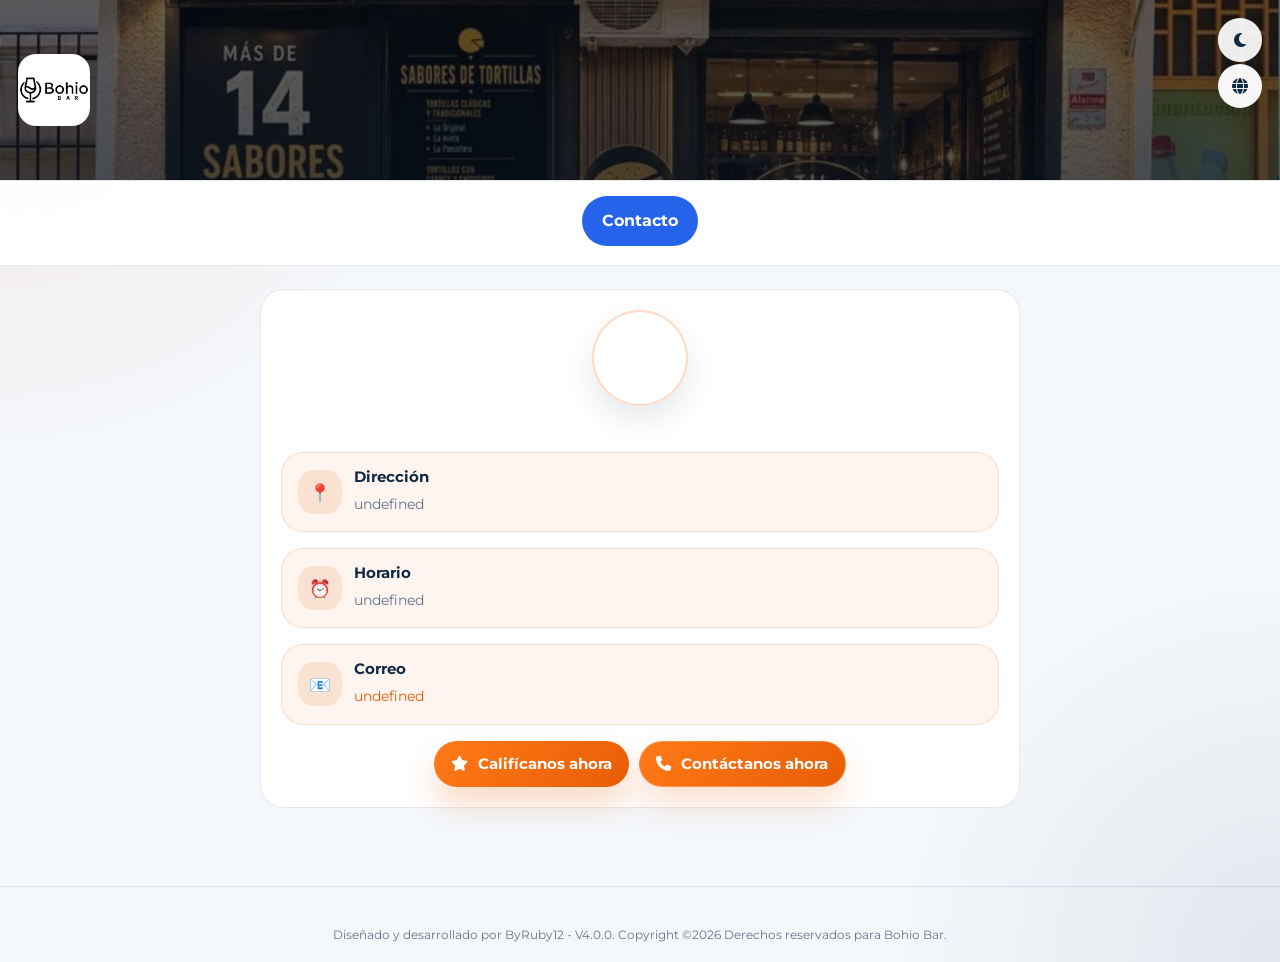
==== index.html @ 494aad7c "Add files via upload" ====
<!DOCTYPE html>
<html lang="es">
<head>
    <meta charset="UTF-8">
    <meta name="viewport" content="width=device-width, initial-scale=1.0">
    <meta name="theme-color" content="#e85d04">
    <title id="meta-title"></title>index.html
    <meta id="meta-description" name="description" content="">
    <meta id="meta-keywords" name="keywords" content="">
    <meta id="meta-author" name="author" content="">
    <link rel="icon" href="images/icono_web.png?v=5" type="image/png" sizes="32x32">
    <link rel="shortcut icon" href="images/icono_web.png?v=5" type="image/png">
    <link rel="apple-touch-icon" href="images/icono_web.png?v=5">
    <link rel="stylesheet" href="https://cdnjs.cloudflare.com/ajax/libs/font-awesome/6.4.0/css/all.min.css">
    <link href="https://fonts.googleapis.com/css2?family=Anek+Devanagari:wght@400;700&family=Montserrat:wght@400;700&family=Oswald:wght@400;700&family=Poppins:wght@400;700&family=Raleway:wght@400;700&family=Ubuntu:wght@400;700&display=swap" rel="stylesheet">
    <link rel="stylesheet" href="css/style.css">
</head>
<body>

    <div class="header-container">
        <div class="hero-banner" id="heroBanner">
            <button class="theme-toggle" onclick="toggleTheme()" aria-label="Cambiar tema">
                <i class="fas fa-moon" id="theme-icon"></i>
            </button>
            <button class="lang-toggle" onclick="loadMenuForLang(currentLang === 'en' ? 'es' : 'en')" aria-label="Cambiar idioma">
                <i class="fas fa-globe"></i>
            </button>
            <div class="hero-overlay"></div>

            <div class="hero-top">
                <div class="logo" id="brandLogo"></div>
                <div class="location-block">
                    <div class="company-name" id="brandCompany"></div>
                    <div class="location" id="brandLocation"></div>
                </div>
            </div>
            
        </div>

        <nav class="category-nav" id="categoryNav"></nav>
    </div>

    <main>
        <section id="menuContainer"></section>
    </main>

    <div class="image-modal" id="imageModal">
        <div class="image-modal-content">
            <button class="modal-close" id="modalClose" aria-label="Cerrar imagen">
                <i class="fas fa-times"></i>
            </button>
            <img id="modalImage" src="" alt="Vista ampliada" />
        </div>
    </div>

    <footer>
        <div class="footer-inner">
            <div class="footer-social-block">
                <p class="footer-social-label" id="footerSocialLabel"></p>
                <div class="footer-social-list" id="footerSocial"></div>
            </div>
            <p class="footer-copy" id="footerCopy"></p>
        </div>
    </footer>

    <script src="https://www.gstatic.com/firebasejs/10.12.2/firebase-app-compat.js"></script>
    <script src="https://www.gstatic.com/firebasejs/10.12.2/firebase-firestore-compat.js"></script>
    <script src="js/firebase-init.js"></script>
    <script src="js/script.js"></script>
</body>
</html>
---- css/style.css ----
:root {
    --primary: #e85d04;
    --surface: #ffffff;
    --bg-color: #f4f7fb;
    --letras-pagina-web: 'Montserrat', 'Inter', 'Segoe UI', 'Roboto', 'Tahoma', 'Geneva', 'Verdana', sans-serif;
    --header-bg: rgba(255,255,255,0.95);
    --card-bg: #ffffff;
    --text-main: #102a43;
    --text-muted: #64748b;
    --border: rgba(16, 42, 67, 0.1);
    --shadow: 0 16px 50px rgba(16, 42, 67, 0.08);
}

html,
body {
    scrollbar-width: none;
    -ms-overflow-style: none;
    font-family: var(--letras-pagina-web);
    font-weight: 400;
    -webkit-font-smoothing: antialiased;
    -moz-osx-font-smoothing: grayscale;
}

body {
    margin: 0;
    min-height: 100vh;
    background: radial-gradient(circle at top left, rgba(232,93,4,0.12), transparent 28%),
                radial-gradient(circle at bottom right, rgba(16, 42, 67, 0.08), transparent 24%),
                var(--bg-color);
    color: var(--text-main);
}

body::-webkit-scrollbar {
    display: none;
}

body.dark-mode {
    --bg-color: #07101a;
    --surface: #0b1724;
    --header-bg: rgba(6, 12, 20, 0.92);
    --card-bg: #0f2130;
    --text-main: #e6eef8;
    --text-muted: #9fb0c2;
    --border: rgba(230,238,248,0.06);
    --shadow: 0 16px 50px rgba(0,0,0,0.6);
}

* {
    box-sizing: border-box;
}

a {
    color: inherit;
}

button,
input,
textarea,
select {
    font: inherit;
}

.header-container {
    position: fixed;
    inset: 0 0 auto 0;
    z-index: 1000;
    background: var(--header-bg);
    backdrop-filter: blur(18px);
    border-bottom: 1px solid var(--border);
}

.hero-banner {
    position: relative;
    min-height: 180px;
    display: flex;
    align-items: center;
    justify-content: flex-start;
    padding: 14px 18px;
    background-size: cover;
    background-position: center;
    overflow: hidden;
}

.hero-overlay {
    position: absolute;
    inset: 0;
    background: linear-gradient(180deg, rgba(2, 18, 37, 0.28), rgba(2, 18, 37, 0.45));
}

.hero-top {
    position: relative;
    z-index: 1;
    display: flex;
    align-items: center;
    justify-content: flex-start;
    gap: 12px;
    /* Mantener logo y bloque de texto en la misma línea; permitir que el texto interno haga wrap */
    flex-wrap: nowrap;
    min-width: 0;
}

.theme-toggle {
    position: absolute;
    right: 18px;
    top: 18px;
    z-index: 2;
    width: 44px;
    height: 44px;
    border-radius: 50%;
    border: 1px solid rgba(255,255,255,0.38);
    background: rgba(255,255,255,0.92);
    color: var(--text-main);
    display: grid;
    place-items: center;
    cursor: pointer;
    box-shadow: 0 12px 24px rgba(0,0,0,0.14);
    transition: background 0.2s, color 0.2s, transform 0.2s, border-color 0.2s;
}

.theme-toggle:hover {
    transform: translateY(-1px);
    background: rgba(255,255,255,1);
}
body.dark-mode .theme-toggle {
    background: rgba(255,255,255,0.12);
    border-color: rgba(255,255,255,0.18);
    color: #f8fafc;
    box-shadow: 0 12px 24px rgba(0,0,0,0.32);
}

body.dark-mode .theme-toggle:hover {
    background: rgba(255,255,255,0.18);
}

/* language toggle placed below theme toggle */
.lang-toggle {
    position: absolute;
    right: 18px;
    top: 64px;
    z-index: 3;
    width: 44px;
    height: 44px;
    border-radius: 50%;
    border: 1px solid rgba(255,255,255,0.28);
    background: rgba(255,255,255,0.96);
    color: var(--text-main);
    display: grid;
    place-items: center;
    cursor: pointer;
    box-shadow: 0 10px 18px rgba(0,0,0,0.10);
    transition: transform 0.12s ease, background 0.14s ease, box-shadow 0.12s ease;
}

@media (max-width: 820px) {
    .lang-toggle { top: 60px; right: 14px; }
}

/* Dark mode adjustments for language toggle to match theme-toggle */
body.dark-mode .lang-toggle {
    background: rgba(255,255,255,0.12);
    border-color: rgba(255,255,255,0.18);
    color: #f8fafc;
    box-shadow: 0 10px 18px rgba(0,0,0,0.28);
}

.lang-toggle:hover { transform: translateY(-2px); background: rgba(255,255,255,1); }
body.dark-mode .lang-toggle:hover { background: rgba(255,255,255,0.18); }

.logo {
        width: 72px;
        height: 72px;
        min-width: 72px;
        min-height: 72px;
        padding: 0;
        background: rgba(255,255,255,0.92);
        color: var(--primary);
        border-radius: 18px;
        font-weight: 900;
        font-size: 1rem;
        display: grid;
        place-items: center;
        border: 1px solid rgba(255,255,255,0.75);
        overflow: hidden;
    }

    .logo img {
        width: 100%;
        height: 100%;
        object-fit: cover;
        border-radius: 0;
}

.contact-logo {
    width: 100px;
    height: 100px;
    overflow: hidden;
    display: grid;
    place-items: center;
    background: rgba(255,255,255,0.95);
    border: 2px solid rgba(232, 93, 4, 0.22);
    box-shadow: 0 18px 36px rgba(16, 42, 67, 0.12);
    margin-bottom: 16px;
    border-radius: 50%;
}

.contact-logo img {
    width: 100%;
    height: 100%;
    object-fit: cover;
    display: block;
}

.location-block {
    display: flex;
    flex-direction: column;
    gap: 2px;
    min-width: 0;
    /* Permitir que el bloque use el espacio restante y evite saltos de línea inesperados */
    flex: 1 1 auto;
    max-width: none;
}

.company-name {
    color: #ffffff;
    font-size: 1.35rem;
    font-weight: 700; /* Igual que Version 1 */
    font-family: 'Montserrat', var(--letras-pagina-web);
    -webkit-font-smoothing: antialiased;
    -moz-osx-font-smoothing: grayscale;
    letter-spacing: 0.02em;
    text-shadow: 0 4px 16px rgba(0,0,0,0.25);
    /* permitir salto de línea dentro del bloque sin forzar que el bloque baje de línea */
    flex: 1 1 auto;
    min-width: 0;
    white-space: normal;
    word-break: break-word;
    overflow-wrap: anywhere;
}

.location {
    color: #f8fafc;
    font-size: 0.88rem;
    display: block;
    padding: 0;
    border-radius: 0;
    background: transparent;
    border: none;
    line-height: 1.35;
    font-weight: 400; /* usar peso normal como en Version 1 */
    font-family: 'Montserrat', var(--letras-pagina-web);
    font-variant-ligatures: none;
    -webkit-font-smoothing: antialiased;
    -moz-osx-font-smoothing: grayscale;
    /* Permitir salto de línea para mostrar la dirección completa (como en Version 1) */
    white-space: normal;
    overflow: visible;
    text-overflow: clip;
    word-break: break-word;
    overflow-wrap: anywhere;
    max-width: 100%;
}


.hero-copy,
.hero-actions,
.eyebrow,
h1,
.hero-text {
    display: none;
}

.admin-dashboard-title {
    display: block;
}

.image-modal {
    position: fixed;
    inset: 0;
    display: none;
    align-items: center;
    justify-content: center;
    background: rgba(8, 16, 29, 0.78);
    z-index: 2000;
    padding: 24px;
}

.image-modal.open {
    display: flex;
}

.image-modal-content {
    position: relative;
    max-width: 95vw;
    max-height: 95vh;
    overflow: hidden;
    border-radius: 22px;
    box-shadow: 0 24px 80px rgba(0, 0, 0, 0.45);
}

.image-modal-content img {
    display: block;
    max-width: 95vw;
    max-height: 90vh;
    width: auto;
    height: auto;
    object-fit: contain;
    border-radius: 22px;
}

.modal-close {
    position: absolute;
    top: 14px;
    right: 14px;
    border: none;
    background: rgba(255,255,255,0.9);
    color: var(--text-main);
    width: 42px;
    height: 42px;
    border-radius: 50%;
    cursor: pointer;
    display: grid;
    place-items: center;
    box-shadow: 0 10px 20px rgba(0,0,0,0.12);
}

body.dark-mode .modal-close {
    background: rgba(7, 16, 26, 0.92);
    color: #f8fafc;
    box-shadow: 0 10px 20px rgba(0,0,0,0.35);
}

.modal-close:hover {
    transform: scale(1.04);
}

.btn-action {
    display: inline-flex;
    align-items: center;
    justify-content: center;
    gap: 10px;
    padding: 0.95rem 1.35rem;
    border-radius: 999px;
    text-decoration: none;
    font-weight: 700;
    color: white;
    border: none;
    transition: transform 0.2s, opacity 0.2s, box-shadow 0.2s;
}

.btn-action:hover {
    opacity: 0.95;
    transform: translateY(-1px);
}

.btn-hero {
    background: linear-gradient(135deg, #ff7a18, #e85d04);
    box-shadow: 0 18px 30px rgba(232,93,4,0.22);
}

.home-btn {
    background: #2563eb;
    color: white;
    border: 1px solid transparent;
}

.home-btn:hover {
    background: #1d4ed8;
}

.home-btn.active {
    background: #2563eb;
    color: white;
    border-color: transparent;
}

.category-nav {
    display: flex;
    justify-content: center;
    gap: 10px;
    overflow-x: auto;
    padding: 16px 20px 18px;
    border-top: 1px solid var(--border);
    scroll-snap-type: x mandatory;
    scrollbar-width: none;
    -ms-overflow-style: none;
}

.category-nav::-webkit-scrollbar {
    display: none;
}

@media (max-width: 680px) {
    .category-nav {
        justify-content: flex-start;
        padding-left: 16px;
    }

    /* Center contact action buttons on tablet/mobile */
    .contact-actions {
        justify-content: center;
    }

    .contact-actions .btn-action {
        min-width: 160px;
    }

    /* En móvil reservar menos espacio pero suficiente para los botones */
    .location {
        max-width: calc(100% - 88px);
    }

    /* Añadir padding-right al banner para que el contenido no llegue hasta el final bajo los botones */
    .hero-banner {
        padding-right: 110px;
    }
}

.cat-btn {
    flex: 0 0 auto;
    padding: 0.9rem 1.2rem;
    border-radius: 999px;
    border: 1px solid var(--border);
    background: rgba(255,255,255,0.82);
    color: var(--text-main);
    font-weight: 700;
    text-decoration: none;
    transition: transform 0.2s, background 0.2s, color 0.2s;
    scroll-snap-align: center;
}

.cat-btn.home-btn {
    background: #2563eb;
    color: white;
    border-color: transparent;
}

.cat-btn.home-btn:hover {
    background: #1d4ed8;
}

.cat-btn:hover,
.cat-btn.active {
    background: var(--primary);
    color: white;
    transform: translateY(-1px);
    border-color: transparent;
}

.cat-btn.home-btn.active {
    background: #2563eb;
    color: white;
    border-color: transparent;
}

.cat-btn.home-btn {
    background: #2563eb;
    color: white;
    border-color: transparent;
}

body.dark-mode .category-nav {
    border-top-color: rgba(255,255,255,0.12);
}

body.dark-mode .cat-btn {
    background: rgba(248,250,252,0.08);
    color: #f8fafc;
    border-color: rgba(248,250,252,0.18);
}

body.dark-mode .home-btn {
    background: #1d4ed8;
    color: white;
    border-color: transparent;
}

body.dark-mode .home-btn:hover {
    background: #2563eb;
}

body.dark-mode .cat-btn:hover,
body.dark-mode .cat-btn.active {
    background: rgba(232,93,4,0.95);
    color: white;
    transform: translateY(-1px);
    border-color: transparent;
}

body.dark-mode .cat-btn.home-btn.active {
    background: #1d4ed8;
    color: white;
}

body.dark-mode .cat-btn:not(.active):hover {
    background: rgba(255,255,255,0.12);
}

main {
    max-width: 1160px;
    margin: 0 auto;
    padding: 270px 20px 10px;
}

.category-section {
    margin-bottom: 48px;
}

.category-section.hidden-section {
    display: none;
}

.category-section.fade-in {
    animation: sectionFadeIn 0.35s ease forwards;
}

@keyframes sectionFadeIn {
    from {
        opacity: 0;
        transform: translateY(20px);
    }
    to {
        opacity: 1;
        transform: translateY(0);
    }
}

.category-title {
    display: none;
}

.product-grid {
    display: grid;
    grid-template-columns: repeat(1, minmax(0, 1fr));
    gap: 10px;
}

@media (min-width: 680px) {
    .product-grid {
        grid-template-columns: repeat(2, minmax(0, 1fr));
    }
}

.category-section {
    opacity: 1;
    transform: translateY(0);
    transition: opacity 0.35s ease, transform 0.35s ease;
}

.category-section.hidden-section {
    opacity: 0;
    transform: translateY(20px);
    pointer-events: none;
    height: 0;
    overflow: hidden;
}

.product-card {
    background: var(--card-bg);
    border: 1px solid var(--border);
    border-radius: 28px;
    overflow: hidden;
    display: grid;
    grid-template-rows: 160px 1fr;
    box-shadow: var(--shadow);
    transition: transform 0.25s ease, box-shadow 0.25s ease, border-color 0.25s ease;
}

.product-card:hover {
    transform: translateY(-6px);
    border-color: rgba(232,93,4,0.35);
    box-shadow: 0 28px 60px rgba(16, 42, 67, 0.14);
}

.product-image {
    background-size: cover;
    background-position: center;
    background-repeat: no-repeat;
    position: relative;
    min-height: 160px;
    background-color: #f4f7fb;
}

.product-image-placeholder {
    background-image: linear-gradient(135deg, rgba(232,93,4,0.16), rgba(16,42,67,0.08)), linear-gradient(90deg, rgba(255,255,255,0.82), rgba(255,255,255,0.28));
    background-size: cover;
    background-position: center;
}

.product-image::after {
    content: '';
    position: absolute;
    inset: 0;
    background: linear-gradient(180deg, rgba(0,0,0,0.02), rgba(0,0,0,0.18));
}

.product-info {
    padding: 18px 18px 20px;
    display: flex;
    flex-direction: column;
    justify-content: flex-start;
    gap: 4px;
}

.product-header {
    display: grid;
    grid-template-columns: minmax(0, 1fr) auto;
    gap: 16px;
    align-items: center;
}

.product-title {
    font-size: 1.05rem;
    margin: 0;
    line-height: 1.3;
    min-width: 0;
    max-width: 100%;
    overflow-wrap: break-word;
    word-break: break-word;
}

.product-price {
    margin-top: 0.1rem;
}

.product-price {
    color: var(--primary);
    font-size: 1.15rem;
    font-weight: 700;
    letter-spacing: 0.02em;
    line-height: 1.2;
    white-space: nowrap;
    justify-self: end;
    flex-shrink: 0;
}

.product-desc {
    color: var(--text-muted);
    margin: 0;
    line-height: 1.5;
}

.allergens {
    display: flex;
    flex-wrap: wrap;
    gap: 8px;
    align-items: center;
}

.allergen-icon {
    display: inline-flex;
    align-items: center;
    justify-content: center;
    width: 30px;
    height: 30px;
    min-width: 30px;
    background: rgba(232,93,4,0.08);
    border-radius: 999px;
    border: 1px solid rgba(232,93,4,0.16);
}

.allergen-icon img {
    width: 18px;
    height: 18px;
    object-fit: contain;
    display: block;
}

.contact-section {
    background: rgba(255,255,255,0.95);
    border: 1px solid var(--border);
    border-radius: 28px;
    box-shadow: var(--shadow);
    padding: 24px;
    margin: 24px auto 18px;
    width: 100%;
    max-width: 760px;
}

.contact-grid {
    display: grid;
    gap: 18px;
    margin: 0 auto;
    max-width: 760px;
    justify-items: center;
}

@media (min-width: 900px) {
    .contact-grid {
        grid-template-columns: 1fr;
        justify-items: stretch;
    }
}

.contact-card {
    width: 100%;
    background: var(--surface);
    border-radius: 24px;
    border: 1px solid var(--border);
    padding: 20px;
}

.contact-logo-block {
    display: flex;
    flex-direction: column;
    align-items: center;
    text-align: center;
    gap: 14px;
    margin-bottom: 18px;
}

.contact-logo {
    width: 96px;
    height: 96px;
    overflow: hidden;
    display: grid;
    place-items: center;
    background: rgba(255,255,255,0.95);
    border: 2px solid rgba(232, 93, 4, 0.22);
    box-shadow: 0 14px 28px rgba(16, 42, 67, 0.1);
    margin-bottom: 0;
    border-radius: 50%;
}

.contact-logo img {
    width: 100%;
    height: 100%;
    object-fit: cover;
    display: block;
}

.contact-logo-block h2 {
    margin: 0;
    font-size: 1.4rem;
    letter-spacing: 0.01em;
}

.contact-description {
    margin: 0;
    color: var(--text-muted);
    line-height: 1.6;
    max-width: 440px;
}

.contact-services {
    display: grid;
    justify-items: center;
    gap: 14px;
    margin-top: 24px;
}

.contact-services .section-label {
    margin-bottom: 0;
    font-size: 0.95rem;
    padding: 0.45rem 1rem;
}

.contact-services-list {
    display: grid;
    grid-template-columns: repeat(3, minmax(0, 1fr));
    gap: 12px;
    width: 100%;
}

.contact-service-link {
    display: grid;
    justify-items: center;
    gap: 8px;
    min-width: 0;
    padding: 14px 12px;
    border: 1px solid var(--border);
    border-radius: 14px;
    background: var(--surface);
    color: var(--text-main);
    text-decoration: none;
    box-shadow: 0 10px 24px rgba(16, 42, 67, 0.08);
    transition: transform 0.2s, border-color 0.2s, box-shadow 0.2s;
}

.contact-service-link:hover {
    border-color: var(--primary);
    box-shadow: 0 14px 28px rgba(232, 93, 4, 0.16);
    transform: translateY(-2px);
}

.contact-service-logo {
    display: grid;
    place-items: center;
    width: 120px;
    height: 42px;
}

.contact-service-logo img {
    display: block;
    max-width: 112px;
    max-height: 36px;
    width: auto;
    height: auto;
}

.contact-service-name {
    color: var(--text-main);
    font-size: 0.82rem;
    font-weight: 700;
    text-align: center;
}

@media (max-width: 680px) {
    .contact-services-list {
        grid-template-columns: 1fr;
    }
}

.contact-info-grid {
    display: grid;
    gap: 16px;
}

.contact-info-card {
    display: grid;
    grid-template-columns: 44px 1fr;
    gap: 12px;
    background: rgba(232,93,4,0.06);
    border: 1px solid rgba(232,93,4,0.16);
    border-radius: 22px;
    padding: 14px 16px;
    align-items: center;
}

.contact-info-icon {
    width: 44px;
    height: 44px;
    display: grid;
    place-items: center;
    border-radius: 16px;
    background: rgba(232,93,4,0.13);
    font-size: 1.1rem;
}

.contact-info-card strong {
    display: block;
    margin-bottom: 6px;
    color: var(--text-main);
    font-size: 0.95rem;
}

.contact-info-card p {
    margin: 0;
    color: var(--text-muted);
    line-height: 1.6;
    font-size: 14px; /* contenido: dirección, horario, correo */
}

.contact-info-card a {
    color: var(--primary);
    text-decoration: none;
}

.section-label {
    display: inline-flex;
    padding: 0.35rem 0.85rem;
    border-radius: 999px;
    background: rgba(232,93,4,0.12);
    color: var(--primary);
    font-size: 0.8rem;
    font-weight: 700;
    text-transform: uppercase;
    letter-spacing: 0.08em;
    margin-bottom: 18px;
}

.contact-card h2 {
    margin-top: 0;
    font-size: 1.5rem;
}

.contact-card p {
    color: var(--text-muted);
    line-height: 1.8;
}

.contact-details {
    display: grid;
    gap: 12px;
    margin: 22px 0 0;
}

.contact-details strong {
    color: var(--text-main);
}

.contact-details a {
    color: var(--primary);
    text-decoration: none;
}


.schedule-list {
    list-style: none;
    padding-left: 0;
    color: var(--text-muted);
    margin: 0;
    line-height: 1.9;
}

.contact-actions {
    display: flex;
    justify-content: center;
    flex-wrap: wrap;
    gap: 10px;
    margin-top: 16px;
}

.contact-actions .btn-action {
    min-width: 140px;
    padding: 0.8rem 1.05rem;
    font-size: 0.95rem;
}

@media (max-width: 680px) {
    .category-section {
        margin-bottom: 20px;
    }

    footer {
        margin-top: 8px;
        padding-top: 14px;
    }

    .footer-inner {
        gap: 12px;
    }

    .contact-actions .btn-action {
        width: 100%;
        min-width: 0;
        max-width: 240px;
    }
}

.btn-contact-simple {
    background: linear-gradient(135deg, #ff7a18, #e85d04);
    color: white;
    padding: 0.95rem 1.25rem;
    border-radius: 999px;
    border: 1px solid rgba(255,255,255,0.22);
    box-shadow: 0 18px 32px rgba(232,93,4,0.18);
    transition: transform 0.2s, opacity 0.2s, box-shadow 0.2s, background 0.2s;
    min-width: 160px;
}

.btn-contact-simple:hover {
    background: linear-gradient(135deg, #ff8d32, #f56f00);
    color: white;
    opacity: 1;
    transform: translateY(-1px);
}

body.dark-mode .btn-contact-simple {
    background: linear-gradient(135deg, rgba(255,122,24,0.95), rgba(232,93,4,0.95));
    color: white;
    border-color: rgba(255,255,255,0.22);
    box-shadow: 0 18px 32px rgba(232,93,4,0.25);
}

footer {
    margin-top: 20px;
    text-align: center;
    padding: 22px 20px 20px;
    color: var(--text-muted);
    border-top: 1px solid var(--border);
}

.footer-inner {
    display: flex;
    flex-direction: column;
    align-items: center;
    justify-content: center;
    gap: 18px;
}

.footer-social-block {
    display: flex;
    flex-direction: column;
    align-items: center;
    gap: 10px;
}

.footer-social-label {
    margin: 0;
    font-size: 0.85rem;
    font-weight: 700;
    letter-spacing: 0.08em;
    text-transform: uppercase;
    color: var(--text-muted);
}

.footer-copy {
    margin: 0;
    max-width: 780px;
    font-size: 12px; /* ajustado a 12px por petición */
    white-space: pre-line;
}

/* Ajuste general de tamaño de footer */
footer, .footer-inner, .footer-social-label {
    font-size: 12px;
}

.footer-social-list {
    display: flex;
    align-items: center;
    gap: 12px;
    flex-wrap: wrap;
}

.footer-social-link {
    width: 42px;
    height: 42px;
    display: grid;
    place-items: center;
    border-radius: 50%;
    background: var(--social-color, #e85d04);
    color: #ffffff;
    text-decoration: none;
    box-shadow: 0 10px 24px rgba(0,0,0,0.18);
    transition: transform 0.2s, opacity 0.2s, box-shadow 0.2s;
}

.footer-social-link:hover {
    transform: translateY(-2px);
    opacity: 0.95;
}

@media (max-width: 680px) {
    footer {
        margin-top: 8px;
        padding-top: 14px;
    }

    .footer-inner {
        gap: 12px;
    }
}

body.dark-mode .footer-social-link {
    box-shadow: 0 10px 24px rgba(0,0,0,0.35);
}

.admin-access-button {
    position: absolute;
    top: 116px;
    right: 22px;
    z-index: 3;
    width: 34px;
    height: 34px;
    border: 1px solid rgba(255,255,255,0.3);
    border-radius: 50%;
    background: rgba(7,16,26,0.52);
    color: #ffffff;
    cursor: pointer;
    opacity: 0.72;
    transition: opacity 0.2s, transform 0.2s;
}

.admin-access-button:hover,
.admin-access-button:focus-visible {
    opacity: 1;
    transform: scale(1.05);
}

.admin-overlay {
    position: fixed;
    inset: 0;
    z-index: 3000;
    display: none;
    align-items: center;
    justify-content: center;
    padding: 20px;
    background: rgba(4, 11, 18, 0.76);
    backdrop-filter: blur(10px);
}

.admin-overlay.open {
    display: flex;
}

.admin-panel {
    width: min(920px, 100%);
    max-height: min(90vh, 820px);
    overflow: auto;
    padding: clamp(22px, 4vw, 38px);
    border: 1px solid var(--border);
    border-radius: 18px;
    background: var(--surface);
    color: var(--text-main);
    box-shadow: 0 30px 90px rgba(0,0,0,0.42);
}

.admin-panel-header,
.admin-toolbar,
.admin-actions {
    display: flex;
    align-items: center;
    gap: 12px;
}

.admin-panel-header {
    justify-content: space-between;
    margin-bottom: 26px;
}

.admin-dashboard-card .admin-panel-header {
    flex-direction: column;
    justify-content: center;
    align-items: center;
    text-align: center;
}

.admin-dashboard-card .admin-panel-header > div:first-child {
    width: 100%;
}

.admin-panel h2 {
    margin: 3px 0 0;
    font-size: clamp(1.5rem, 3vw, 2.2rem);
}

.admin-eyebrow {
    color: var(--primary);
    font-size: 0.72rem;
    font-weight: 800;
    letter-spacing: 0.12em;
    text-transform: uppercase;
}

.admin-icon-button,
.admin-primary-button,
.admin-secondary-button,
.admin-logout-button {
    border: 0;
    cursor: pointer;
    font-weight: 700;
}

.admin-icon-button {
    width: 40px;
    height: 40px;
    border-radius: 50%;
    background: var(--bg-color);
    color: var(--text-main);
}

.admin-login {
    max-width: 420px;
    margin: 0 auto;
}

.admin-login p:first-child {
    margin-top: 0;
    color: var(--text-muted);
}

.admin-login label,
.admin-dashboard > label,
.admin-toolbar label {
    display: block;
    margin: 16px 0 7px;
    font-size: 0.82rem;
    font-weight: 800;
}

.admin-login input,
.admin-toolbar select,
.admin-form-grid select,
.admin-json-editor {
    width: 100%;
    border: 1px solid var(--border);
    border-radius: 9px;
    background: var(--bg-color);
    color: var(--text-main);
}

.admin-login input,
.admin-toolbar select,
.admin-form-grid select {
    padding: 11px 12px;
}

.admin-form-grid select[multiple] {
    min-height: 128px;
}

.admin-field-help {
    display: block;
    margin-top: 6px;
    color: var(--text-muted);
    font-size: 0.76rem;
}

.admin-primary-button,
.admin-secondary-button {
    display: inline-flex;
    align-items: center;
    justify-content: center;
    gap: 8px;
    min-height: 42px;
    padding: 10px 15px;
    border-radius: 9px;
}

.admin-primary-button {
    background: var(--primary);
    color: #ffffff;
}

.admin-secondary-button {
    background: var(--bg-color);
    color: var(--text-main);
    border: 1px solid var(--border);
}

.admin-toolbar {
    align-items: end;
    margin-bottom: 10px;
}

.admin-toolbar label {
    margin: 0;
}

.admin-toolbar select {
    width: auto;
}

.admin-toolbar .admin-secondary-button {
    margin-left: auto;
}

.admin-language-control {
    display: flex;
    align-items: center;
    gap: 12px;
    width: 100%;
    padding: 10px 12px;
    border: 1px solid var(--border);
    border-radius: 11px;
    background: var(--bg-color);
}

.admin-language-control > i {
    color: var(--primary);
    font-size: 1rem;
}

.admin-language-copy {
    display: flex;
    min-width: 0;
    flex: 1;
    flex-direction: column;
    gap: 2px;
}

.admin-language-copy strong {
    color: var(--text-main);
    font-size: 0.82rem;
}

.admin-language-copy small {
    color: var(--text-muted);
    font-size: 0.72rem;
}

.admin-language-control select {
    width: auto;
    min-width: 112px;
    padding: 8px 28px 8px 10px;
    border: 1px solid var(--border);
    border-radius: 8px;
    background: var(--surface);
    color: var(--text-main);
    font: inherit;
    font-weight: 700;
}

.admin-tabs {
    display: flex;
    gap: 6px;
    margin: 26px 0;
    padding: 5px;
    border-radius: 11px;
    background: var(--bg-color);
}

.admin-tab {
    flex: 1;
    padding: 11px 14px;
    border: 0;
    border-radius: 8px;
    background: transparent;
    color: var(--text-muted);
    cursor: pointer;
    font-weight: 800;
}

.admin-tab.active {
    background: var(--surface);
    color: var(--primary);
    box-shadow: 0 3px 12px rgba(16,42,67,0.1);
}

.admin-tab-panel[hidden] {
    display: none;
}

.admin-form-grid,
.admin-category-fields {
    display: grid;
    grid-template-columns: repeat(2, minmax(0, 1fr));
    gap: 16px;
}

.admin-form-grid label,
.admin-category-fields label {
    display: flex;
    flex-direction: column;
    gap: 7px;
    color: var(--text-main);
    font-size: 0.82rem;
    font-weight: 800;
}

.admin-field-wide {
    grid-column: 1 / -1;
}

.admin-form-grid input,
.admin-form-grid textarea,
.admin-category-fields input,
.admin-repeat-fields input {
    width: 100%;
    border: 1px solid var(--border);
    border-radius: 8px;
    background: var(--bg-color);
    color: var(--text-main);
    padding: 11px 12px;
    font: inherit;
    font-weight: 400;
}

.admin-form-grid textarea {
    resize: vertical;
}

.admin-section-heading,
.admin-product-heading {
    display: flex;
    align-items: center;
    justify-content: space-between;
    gap: 16px;
}

.admin-product-heading-actions {
    display: flex;
    align-items: center;
    justify-content: flex-end;
    gap: 8px;
    flex-wrap: wrap;
}

.admin-category-delete {
    grid-column: 2;
    display: flex;
    justify-content: flex-start;
}

.admin-small-button {
    min-height: 34px;
    padding: 7px 10px;
    font-size: 0.78rem;
}

.admin-section-heading h2 {
    margin: 0;
    font-size: 1.15rem;
}

.admin-section-heading p {
    margin: 5px 0 0;
    color: var(--text-muted);
    font-size: 0.85rem;
}

.admin-repeat-list,
.admin-product-list {
    display: grid;
    gap: 14px;
    margin-top: 20px;
}

.admin-repeat-card,
.admin-product-card {
    display: flex;
    gap: 14px;
    padding: 16px;
    border: 1px solid var(--border);
    border-radius: 11px;
    background: var(--bg-color);
}

.admin-repeat-icon {
    flex: 0 0 40px;
    width: 40px;
    height: 40px;
    display: grid;
    place-items: center;
    border-radius: 50%;
    background: var(--social-color);
    color: #fff;
}

.admin-repeat-icon img {
    width: 26px;
    height: 26px;
    object-fit: contain;
}

.admin-repeat-icon.admin-delivery-icon {
    background: #ffffff;
    border: 1px solid var(--border);
    color: var(--text-main);
}

.admin-repeat-fields {
    display: grid;
    flex: 1;
    grid-template-columns: repeat(2, minmax(0, 1fr));
    gap: 10px;
}

.admin-repeat-fields label {
    display: flex;
    flex-direction: column;
    gap: 5px;
    color: var(--text-muted);
    font-size: 0.72rem;
    font-weight: 800;
}

.admin-repeat-fields label:nth-child(3) {
    grid-column: 1 / -1;
}

.admin-danger-button {
    align-self: start;
    padding: 8px 10px;
    border: 1px solid rgba(194,65,12,0.22);
    border-radius: 8px;
    background: transparent;
    color: #c2410c;
    cursor: pointer;
    font-size: 0.78rem;
    font-weight: 800;
}

.admin-confirm-overlay[hidden] {
    display: none;
}

.admin-confirm-overlay {
    position: fixed;
    inset: 0;
    z-index: 3000;
    display: grid;
    place-items: center;
    padding: 20px;
    background: rgba(4, 11, 18, 0.68);
    backdrop-filter: blur(8px);
}

.admin-confirm-dialog {
    width: min(500px, 100%);
    padding: 34px;
    border: 1px solid var(--border);
    border-radius: 16px;
    background: var(--surface);
    color: var(--text-main);
    box-shadow: 0 24px 70px rgba(0, 0, 0, 0.3);
    text-align: center;
}

.admin-confirm-icon {
    display: grid;
    width: 48px;
    height: 48px;
    margin: 0 auto 14px;
    place-items: center;
    border-radius: 50%;
    background: rgba(194, 65, 12, 0.12);
    color: #c2410c;
}

.admin-confirm-dialog h2 {
    margin: 0;
    font-size: 1.25rem;
}

.admin-confirm-dialog p {
    margin: 12px 0 22px;
    color: var(--text-muted);
    line-height: 1.6;
}

.admin-confirm-actions {
    display: flex;
    justify-content: center;
    gap: 10px;
    flex-wrap: wrap;
}

.admin-confirm-actions .admin-danger-button,
.admin-confirm-actions .admin-secondary-button {
    min-width: 170px;
    min-height: 42px;
    padding: 10px 16px;
    font-size: 0.86rem;
}

@media (max-width: 520px) {
    .admin-confirm-actions .admin-danger-button,
    .admin-confirm-actions .admin-secondary-button {
        width: 100%;
    }
}

.admin-menu-selector {
    max-width: 520px;
    margin: 22px 0;
}

.admin-menu-selector label {
    display: block;
    margin-bottom: 7px;
    color: var(--text-muted);
    font-size: 0.78rem;
    font-weight: 800;
}

.admin-menu-selector select {
    width: 100%;
    padding: 12px;
    border: 1px solid var(--border);
    border-radius: 8px;
    background: var(--bg-color);
    color: var(--text-main);
}

.admin-products-heading {
    margin: 24px 0 12px;
}

.admin-count {
    display: inline-grid;
    min-width: 24px;
    height: 24px;
    place-items: center;
    border-radius: 50%;
    background: var(--primary);
    color: #fff;
    font-size: 0.72rem;
}

.admin-product-card {
    display: block;
    padding: 0;
    overflow: hidden;
}

.admin-product-card summary {
    list-style: none;
}

.admin-product-card summary::-webkit-details-marker {
    display: none;
}

.admin-product-summary {
    display: flex;
    align-items: center;
    justify-content: space-between;
    gap: 16px;
    padding: 16px;
    cursor: pointer;
}

.admin-product-summary > span {
    display: flex;
    min-width: 0;
    flex-direction: column;
    gap: 4px;
}

.admin-product-summary strong {
    overflow: hidden;
    text-overflow: ellipsis;
    white-space: nowrap;
}

.admin-product-summary small {
    color: var(--text-muted);
    font-size: 0.75rem;
    font-weight: 700;
}

.admin-product-summary > i {
    color: var(--primary);
    transition: transform 0.2s ease;
}

.admin-product-card[open] .admin-product-summary > i {
    transform: rotate(180deg);
}

.admin-product-body {
    padding: 0 16px 16px;
    border-top: 1px solid var(--border);
}

.admin-product-heading {
    margin-bottom: 14px;
}

.admin-empty-state {
    padding: 22px;
    border: 1px dashed var(--border);
    border-radius: 10px;
    color: var(--text-muted);
    text-align: center;
}

.admin-save-state {
    display: inline-flex;
    align-items: center;
    gap: 8px;
    margin-top: 22px;
    padding: 8px 11px;
    border-radius: 999px;
    background: rgba(22,163,74,0.1);
    color: #15803d;
    font-size: 0.78rem;
    font-weight: 800;
}

.admin-save-state.is-local {
    background: rgba(194,65,12,0.1);
    color: #c2410c;
}

.admin-save-state.is-connected {
    background: rgba(22,163,74,0.1);
    color: #15803d;
}

.admin-pagination {
    display: flex;
    align-items: center;
    justify-content: center;
    gap: 14px;
    margin-top: 18px;
    color: var(--text-muted);
    font-size: 0.82rem;
    font-weight: 800;
}

.admin-page-button {
    width: 36px;
    height: 36px;
    border: 1px solid var(--border);
    border-radius: 50%;
    background: var(--bg-color);
    color: var(--text-main);
    cursor: pointer;
}

.admin-page-button:disabled {
    cursor: not-allowed;
    opacity: 0.35;
}

.admin-advanced {
    margin-top: 28px;
    border-top: 1px solid var(--border);
    padding-top: 18px;
}

.admin-advanced summary {
    color: var(--text-muted);
    cursor: pointer;
    font-size: 0.85rem;
    font-weight: 800;
}

.admin-advanced label {
    display: block;
    margin: 18px 0 7px;
    color: var(--text-muted);
    font-size: 0.8rem;
    font-weight: 800;
}

.admin-json-editor {
    display: block;
    min-height: 230px;
    padding: 14px;
    resize: vertical;
    font: 0.82rem/1.5 Consolas, 'Courier New', monospace;
}

.admin-menu-editor {
    min-height: 180px;
}

.admin-status,
.admin-error {
    min-height: 1.3em;
    color: var(--text-muted);
    font-size: 0.82rem;
}

#adminStatus {
    display: inline-flex;
    align-items: center;
    gap: 7px;
}

#adminStatus.is-saving {
    color: var(--primary);
}

#adminStatus.is-pending {
    color: #b45309;
}

#adminStatus.is-success {
    color: #198754;
}

#adminStatus.is-error {
    color: #c2410c;
}

.admin-status-icon {
    min-width: 1em;
}

#adminStatus.is-success .admin-status-icon {
    animation: adminStatusCheck 0.35s ease-out;
}

@keyframes adminStatusCheck {
    from {
        opacity: 0;
        transform: scale(0.5);
    }
    to {
        opacity: 1;
        transform: scale(1);
    }
}

.admin-error {
    color: #c2410c;
}

.admin-actions {
    justify-content: flex-end;
    margin-top: 16px;
}

.admin-logout-button {
    display: block;
    margin: 24px auto 0;
    background: transparent;
    color: var(--text-muted);
    text-decoration: underline;
}

body.admin-is-open {
    overflow: hidden;
}

.admin-page {
    min-height: 100vh;
    background: radial-gradient(circle at top left, rgba(232,93,4,0.16), transparent 32%), var(--bg-color);
}

.admin-route-shell {
    width: min(100% - 32px, 1040px);
    min-height: 100vh;
    display: grid;
    place-items: center;
    margin: 0 auto;
    padding: 32px 0;
}

.admin-route-card {
    width: min(100%, 480px);
    padding: clamp(24px, 5vw, 46px);
    border: 1px solid var(--border);
    border-radius: 18px;
    background: var(--surface);
    color: var(--text-main);
    box-shadow: 0 24px 70px rgba(16,42,67,0.14);
}

.admin-dashboard-card {
    width: 100%;
}

.admin-route-card h1 {
    display: block;
    margin: 8px 0 10px;
    font-size: clamp(1.7rem, 4vw, 2.6rem);
}

.admin-login-page .admin-route-card {
    width: min(100%, 440px);
    padding: clamp(28px, 5vw, 44px);
}

.admin-login-page .admin-eyebrow,
.admin-login-page .admin-route-intro,
.admin-login-page .admin-route-card h1 {
    display: block;
    text-align: center;
}

.admin-login-page .admin-route-intro {
    margin-bottom: 28px;
}

.admin-login-page .admin-primary-button,
.admin-web-button {
    width: 100%;
}

.admin-web-button {
    margin-top: 12px;
    text-decoration: none;
}

.admin-route-intro {
    margin: 0 0 26px;
    color: var(--text-muted);
}

.admin-back-link {
    display: inline-flex;
    align-items: center;
    gap: 8px;
    margin-bottom: 38px;
    color: var(--text-muted);
    font-size: 0.85rem;
    text-decoration: none;
}

.admin-back-link:hover {
    color: var(--primary);
}

.admin-header-actions {
    display: flex;
    align-items: center;
    gap: 10px;
}

.admin-dashboard-card .admin-header-actions {
    flex-direction: column;
    align-items: center;
    width: min(100%, 280px);
}

.admin-dashboard-card .admin-header-actions > * {
    width: 100%;
}

.admin-password-panel {
    margin: 0 auto 24px;
    border: 1px solid var(--border);
    border-radius: 11px;
    background: var(--bg-color);
}

.admin-password-panel summary {
    display: flex;
    align-items: center;
    gap: 9px;
    padding: 12px 14px;
    color: var(--text-main);
    cursor: pointer;
    font-size: 0.84rem;
    font-weight: 800;
    list-style: none;
}

.admin-password-panel summary::-webkit-details-marker {
    display: none;
}

.admin-password-panel summary i {
    color: var(--primary);
}

.admin-password-form {
    display: grid;
    grid-template-columns: repeat(3, minmax(0, 1fr));
    gap: 12px;
    padding: 0 14px 14px;
}

.admin-password-form label {
    display: flex;
    flex-direction: column;
    gap: 6px;
    color: var(--text-main);
    font-size: 0.78rem;
    font-weight: 800;
}

.admin-password-form input {
    width: 100%;
    padding: 10px 11px;
    border: 1px solid var(--border);
    border-radius: 8px;
    background: var(--surface);
    color: var(--text-main);
    font: inherit;
    font-weight: 400;
}

.admin-password-form .admin-status {
    grid-column: 1 / -1;
    margin: 0;
}

.admin-password-form .admin-primary-button {
    grid-column: 1 / -1;
    justify-self: end;
}

.admin-dashboard-card .admin-save-state {
    justify-content: center;
    text-align: center;
}

.admin-dashboard-title {
    display: block;
    width: 100%;
    margin: 0;
    color: var(--text-main);
    text-align: center;
    font-size: clamp(2rem, 5vw, 3rem);
}

.admin-dashboard-card .admin-panel-header h1 {
    margin: 0;
}

.admin-header-actions .admin-secondary-button {
    text-decoration: none;
    white-space: nowrap;
}

.admin-allergen-field {
    display: block;
}

.admin-field-label {
    display: block;
    margin-bottom: 7px;
    font-size: 0.82rem;
    font-weight: 800;
}

.admin-allergen-dropdown {
    position: relative;
}

.admin-allergen-dropdown summary {
    display: flex;
    align-items: center;
    justify-content: space-between;
    gap: 12px;
    width: 100%;
    padding: 11px 12px;
    border: 1px solid var(--border);
    border-radius: 9px;
    background: var(--bg-color);
    color: var(--text-main);
    cursor: pointer;
    font-size: 0.82rem;
    font-weight: 700;
    list-style: none;
}

.admin-allergen-dropdown summary::-webkit-details-marker {
    display: none;
}

.admin-allergen-dropdown summary span {
    display: inline-flex;
    align-items: center;
    gap: 8px;
}

.admin-allergen-dropdown summary span i {
    color: var(--primary);
}

.admin-allergen-dropdown[open] summary > i {
    transform: rotate(180deg);
}

.admin-allergen-options {
    position: absolute;
    z-index: 5;
    top: calc(100% + 6px);
    right: 0;
    left: 0;
    display: grid;
    gap: 4px;
    max-height: 230px;
    overflow-y: auto;
    padding: 7px;
    border: 1px solid var(--border);
    border-radius: 10px;
    background: var(--surface);
    box-shadow: 0 14px 32px rgba(16, 42, 67, 0.16);
}

.admin-allergen-option {
    display: flex;
    align-items: center;
    gap: 8px;
    width: 100%;
    padding: 9px 10px;
    border: 0;
    border-radius: 7px;
    background: transparent;
    color: var(--text-main);
    cursor: pointer;
    font: inherit;
    font-size: 0.8rem;
    text-align: left;
}

.admin-allergen-option:hover {
    background: var(--bg-color);
    color: var(--primary);
}

.admin-allergen-list {
    display: flex;
    flex-wrap: wrap;
    gap: 7px;
    min-height: 38px;
    margin-top: 10px;
    padding: 8px;
    border: 1px dashed var(--border);
    border-radius: 9px;
}

.admin-allergen-chip {
    display: inline-flex;
    align-items: center;
    gap: 6px;
    padding: 5px 8px;
    border-radius: 999px;
    background: rgba(232, 93, 4, 0.12);
    color: var(--text-main);
    font-size: 0.78rem;
    font-weight: 700;
}

.admin-allergen-chip button {
    display: grid;
    width: 18px;
    height: 18px;
    place-items: center;
    padding: 0;
    border: 0;
    border-radius: 50%;
    background: var(--primary);
    color: #ffffff;
    cursor: pointer;
    font-size: 0.9rem;
    line-height: 1;
}

.admin-allergen-empty {
    align-self: center;
    color: var(--text-muted);
    font-size: 0.78rem;
}

@media (max-width: 820px) {
    .hero-banner {
        min-height: 160px;
        padding: 14px 16px;
    }

    .hero-top {
        justify-content: space-between;
    }

    /* Allow location block to use available space on medium screens (match Version 1 behaviour) */
    .location-block {
        flex: 1 1 auto;
        max-width: none;
        min-width: 0;
    }

    /* Let address wrap naturally on smaller widths and reduce font slightly */
    .location {
        font-size: 0.84rem;
        /* reservar espacio a la derecha para botones en pantallas medianas/pequeñas */
        max-width: calc(100% - 110px);
        min-width: 0;
        white-space: normal;
        overflow: visible;
        text-overflow: clip;
        word-break: break-word;
        overflow-wrap: anywhere;
    }

    .theme-toggle {
        top: 14px;
        right: 14px;
    }

    .admin-access-button {
        top: 106px;
        right: 18px;
    }

    .category-nav {
        padding: 12px 14px 14px;
    }

    main {
        padding: 240px 16px 10px;
    }
}

@media (max-width: 560px) {
    .hero-banner {
        min-height: 140px;
        padding: 12px 14px;
    }

    .hero-top {
        flex-direction: row;
        align-items: center;
        gap: 8px;
        overflow-x: auto;
        white-space: nowrap;
    }

    .location {
        width: auto;
        justify-content: flex-start;
        /* On very small screens allow wrapping so full address is visible */
        white-space: normal;
        overflow: visible;
        text-overflow: clip;
        word-break: break-word;
        overflow-wrap: anywhere;
    }

    .category-nav {
        padding: 10px 12px 12px;
    }

    .admin-toolbar,
    .admin-actions {
        align-items: stretch;
        flex-direction: column;
    }

    .admin-dashboard-card {
        padding: 24px 18px 26px;
    }

    .admin-dashboard-card .admin-panel-header {
        gap: 14px;
        margin-bottom: 24px;
    }

    .admin-dashboard-card .admin-panel-header > div:first-child {
        width: 100%;
    }

    .admin-dashboard-title {
        font-size: 2rem;
    }

    .admin-dashboard-card .admin-header-actions {
        width: 100%;
    }

    .admin-language-control {
        display: grid;
        grid-template-columns: auto 1fr;
        gap: 3px 10px;
        padding: 11px;
    }

    .admin-language-control > i {
        grid-row: span 2;
        align-self: center;
    }

    .admin-language-control select {
        grid-column: 1 / -1;
        width: 100%;
        min-width: 0;
    }

    .admin-toolbar .admin-secondary-button {
        margin-left: 0;
    }

    .admin-toolbar select,
    .admin-primary-button,
    .admin-secondary-button {
        width: 100%;
    }

    .admin-panel-header {
        align-items: flex-start;
        flex-direction: column;
    }

    .admin-header-actions {
        width: 100%;
    }

    .admin-header-actions .admin-secondary-button {
        flex: 1;
    }

    .admin-form-grid,
    .admin-category-fields,
    .admin-repeat-fields,
    .admin-password-form {
        grid-template-columns: 1fr;
    }

    .admin-category-delete {
        grid-column: auto;
    }

    .admin-password-form .admin-primary-button {
        width: 100%;
    }

    .admin-field-wide,
    .admin-repeat-fields label:nth-child(3) {
        grid-column: auto;
    }

    .admin-repeat-card {
        flex-wrap: wrap;
    }

    .admin-repeat-fields {
        width: calc(100% - 54px);
    }

    .admin-repeat-card .admin-danger-button {
        margin-left: auto;
    }

    .admin-section-heading,
    .admin-product-heading {
        align-items: stretch;
        flex-direction: column;
    }

    .admin-section-heading .admin-secondary-button {
        width: 100%;
    }

    .cat-btn {
        padding: 0.75rem 1rem;
        font-size: 0.9rem;
    }

    .product-header {
        display: grid;
        grid-template-columns: 1fr auto;
        gap: 14px;
        align-items: flex-start;
    }

    .product-card {
        grid-template-rows: 160px 1fr;
    }

    .product-info {
        padding: 18px;
    }

    .btn-action {
        width: 100%;
    }

    main {
        padding: 210px 16px 10px;
    }
}

@media (min-width: 821px) {
    .admin-route-shell {
        width: min(100% - 64px, 1160px);
        padding: 48px 0;
    }

    .admin-dashboard-card {
        padding: 46px 54px 42px;
        border-radius: 22px;
        box-shadow: 0 28px 80px rgba(16, 42, 67, 0.16);
    }

    .admin-dashboard-card .admin-panel-header {
        gap: 18px;
        margin-bottom: 34px;
    }

    .admin-dashboard-card .admin-header-actions {
        width: min(100%, 330px);
        gap: 11px;
    }

    .admin-dashboard-card .admin-save-state {
        margin-top: 0;
        padding: 9px 14px;
    }

    .admin-top-toolbar {
        width: min(100%, 420px);
        margin: 0 auto 18px;
    }

    .admin-tabs {
        margin: 30px 0 34px;
        padding: 6px;
    }

    .admin-tab {
        padding: 13px 18px;
    }

    .admin-dashboard-card > .admin-tab-panel .admin-form-grid {
        grid-template-columns: repeat(3, minmax(0, 1fr));
        gap: 18px;
    }

    .admin-dashboard-card > .admin-tab-panel .admin-form-grid .admin-field-wide {
        grid-column: 1 / -1;
    }

    .admin-menu-selector {
        max-width: 620px;
    }

    .admin-product-list {
        grid-template-columns: repeat(2, minmax(0, 1fr));
        align-items: start;
    }

    .admin-product-card:first-child:last-child {
        grid-column: 1 / -1;
    }

    .admin-advanced {
        margin-top: 30px;
    }

    .admin-actions {
        justify-content: flex-end;
        gap: 12px;
        margin-top: 20px;
    }
}
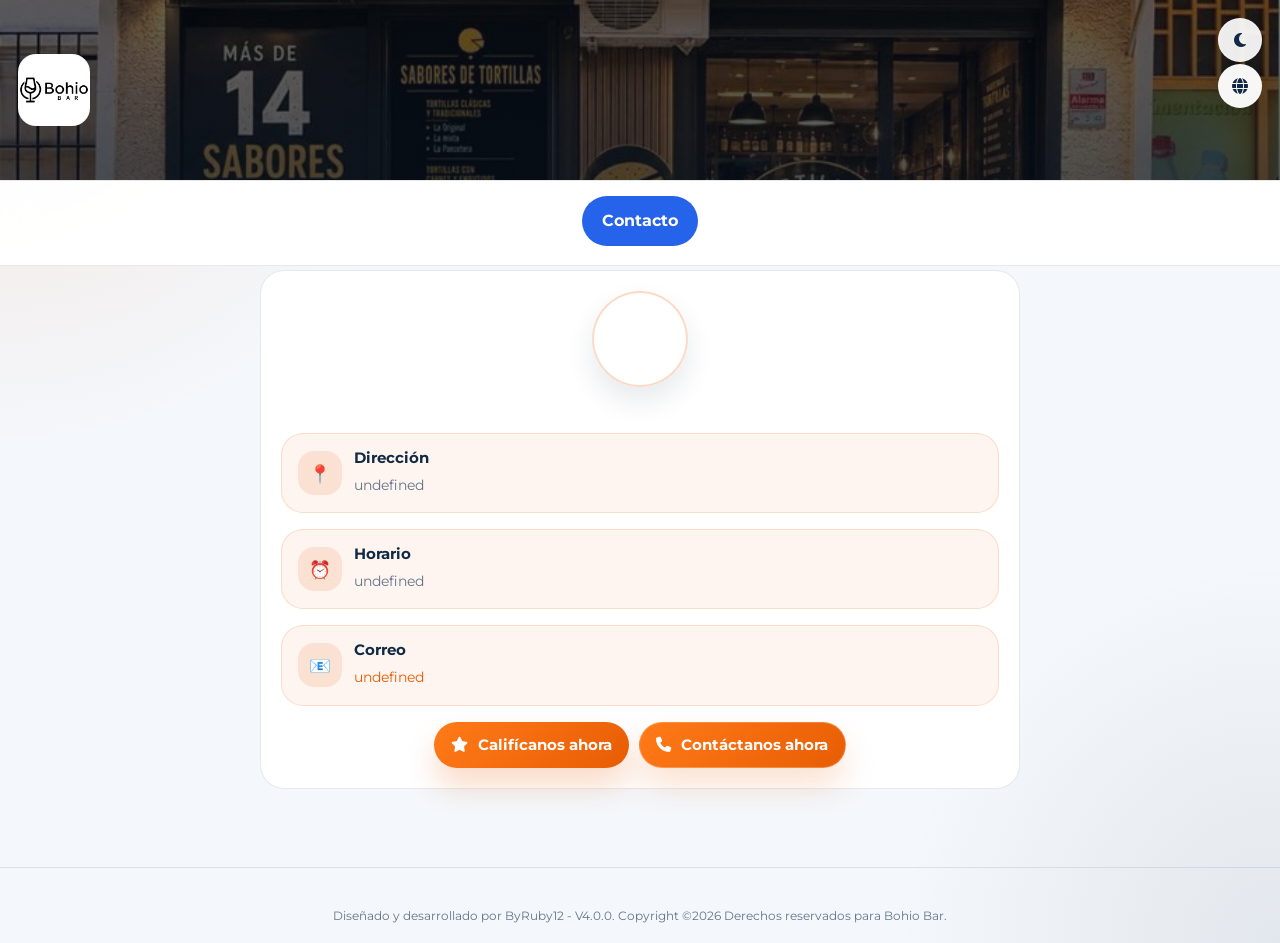
==== commit c6313722: "Fix favicon loading" ====
--- a/index.html
+++ b/index.html
@@ -1,71 +1,71 @@
-<!DOCTYPE html>
-<html lang="es">
-<head>
-    <meta charset="UTF-8">
-    <meta name="viewport" content="width=device-width, initial-scale=1.0">
-    <meta name="theme-color" content="#e85d04">
-    <title id="meta-title"></title>index.html
-    <meta id="meta-description" name="description" content="">
-    <meta id="meta-keywords" name="keywords" content="">
-    <meta id="meta-author" name="author" content="">
-    <link rel="icon" href="images/icono_web.png?v=5" type="image/png" sizes="32x32">
-    <link rel="shortcut icon" href="images/icono_web.png?v=5" type="image/png">
-    <link rel="apple-touch-icon" href="images/icono_web.png?v=5">
-    <link rel="stylesheet" href="https://cdnjs.cloudflare.com/ajax/libs/font-awesome/6.4.0/css/all.min.css">
-    <link href="https://fonts.googleapis.com/css2?family=Anek+Devanagari:wght@400;700&family=Montserrat:wght@400;700&family=Oswald:wght@400;700&family=Poppins:wght@400;700&family=Raleway:wght@400;700&family=Ubuntu:wght@400;700&display=swap" rel="stylesheet">
-    <link rel="stylesheet" href="css/style.css">
-</head>
-<body>
-
-    <div class="header-container">
-        <div class="hero-banner" id="heroBanner">
-            <button class="theme-toggle" onclick="toggleTheme()" aria-label="Cambiar tema">
-                <i class="fas fa-moon" id="theme-icon"></i>
-            </button>
-            <button class="lang-toggle" onclick="loadMenuForLang(currentLang === 'en' ? 'es' : 'en')" aria-label="Cambiar idioma">
-                <i class="fas fa-globe"></i>
-            </button>
-            <div class="hero-overlay"></div>
-
-            <div class="hero-top">
-                <div class="logo" id="brandLogo"></div>
-                <div class="location-block">
-                    <div class="company-name" id="brandCompany"></div>
-                    <div class="location" id="brandLocation"></div>
-                </div>
-            </div>
-            
-        </div>
-
-        <nav class="category-nav" id="categoryNav"></nav>
-    </div>
-
-    <main>
-        <section id="menuContainer"></section>
-    </main>
-
-    <div class="image-modal" id="imageModal">
-        <div class="image-modal-content">
-            <button class="modal-close" id="modalClose" aria-label="Cerrar imagen">
-                <i class="fas fa-times"></i>
-            </button>
-            <img id="modalImage" src="" alt="Vista ampliada" />
-        </div>
-    </div>
-
-    <footer>
-        <div class="footer-inner">
-            <div class="footer-social-block">
-                <p class="footer-social-label" id="footerSocialLabel"></p>
-                <div class="footer-social-list" id="footerSocial"></div>
-            </div>
-            <p class="footer-copy" id="footerCopy"></p>
-        </div>
-    </footer>
-
-    <script src="https://www.gstatic.com/firebasejs/10.12.2/firebase-app-compat.js"></script>
-    <script src="https://www.gstatic.com/firebasejs/10.12.2/firebase-firestore-compat.js"></script>
-    <script src="js/firebase-init.js"></script>
-    <script src="js/script.js"></script>
-</body>
+<!DOCTYPE html>
+<html lang="es">
+<head>
+    <meta charset="UTF-8">
+    <meta name="viewport" content="width=device-width, initial-scale=1.0">
+    <meta name="theme-color" content="#e85d04">
+    <title id="meta-title"></title>
+    <meta id="meta-description" name="description" content="">
+    <meta id="meta-keywords" name="keywords" content="">
+    <meta id="meta-author" name="author" content="">
+    <link rel="icon" href="images/icono_web.png" type="image/png">
+    <link rel="shortcut icon" href="images/icono_web.png" type="image/png">
+    <link rel="apple-touch-icon" href="images/icono_web.png">
+    <link rel="stylesheet" href="https://cdnjs.cloudflare.com/ajax/libs/font-awesome/6.4.0/css/all.min.css">
+    <link href="https://fonts.googleapis.com/css2?family=Anek+Devanagari:wght@400;700&family=Montserrat:wght@400;700&family=Oswald:wght@400;700&family=Poppins:wght@400;700&family=Raleway:wght@400;700&family=Ubuntu:wght@400;700&display=swap" rel="stylesheet">
+    <link rel="stylesheet" href="css/style.css">
+</head>
+<body>
+
+    <div class="header-container">
+        <div class="hero-banner" id="heroBanner">
+            <button class="theme-toggle" onclick="toggleTheme()" aria-label="Cambiar tema">
+                <i class="fas fa-moon" id="theme-icon"></i>
+            </button>
+            <button class="lang-toggle" onclick="loadMenuForLang(currentLang === 'en' ? 'es' : 'en')" aria-label="Cambiar idioma">
+                <i class="fas fa-globe"></i>
+            </button>
+            <div class="hero-overlay"></div>
+
+            <div class="hero-top">
+                <div class="logo" id="brandLogo"></div>
+                <div class="location-block">
+                    <div class="company-name" id="brandCompany"></div>
+                    <div class="location" id="brandLocation"></div>
+                </div>
+            </div>
+            
+        </div>
+
+        <nav class="category-nav" id="categoryNav"></nav>
+    </div>
+
+    <main>
+        <section id="menuContainer"></section>
+    </main>
+
+    <div class="image-modal" id="imageModal">
+        <div class="image-modal-content">
+            <button class="modal-close" id="modalClose" aria-label="Cerrar imagen">
+                <i class="fas fa-times"></i>
+            </button>
+            <img id="modalImage" src="" alt="Vista ampliada" />
+        </div>
+    </div>
+
+    <footer>
+        <div class="footer-inner">
+            <div class="footer-social-block">
+                <p class="footer-social-label" id="footerSocialLabel"></p>
+                <div class="footer-social-list" id="footerSocial"></div>
+            </div>
+            <p class="footer-copy" id="footerCopy"></p>
+        </div>
+    </footer>
+
+    <script src="https://www.gstatic.com/firebasejs/10.12.2/firebase-app-compat.js"></script>
+    <script src="https://www.gstatic.com/firebasejs/10.12.2/firebase-firestore-compat.js"></script>
+    <script src="js/firebase-init.js"></script>
+    <script src="js/script.js"></script>
+</body>
 </html>
